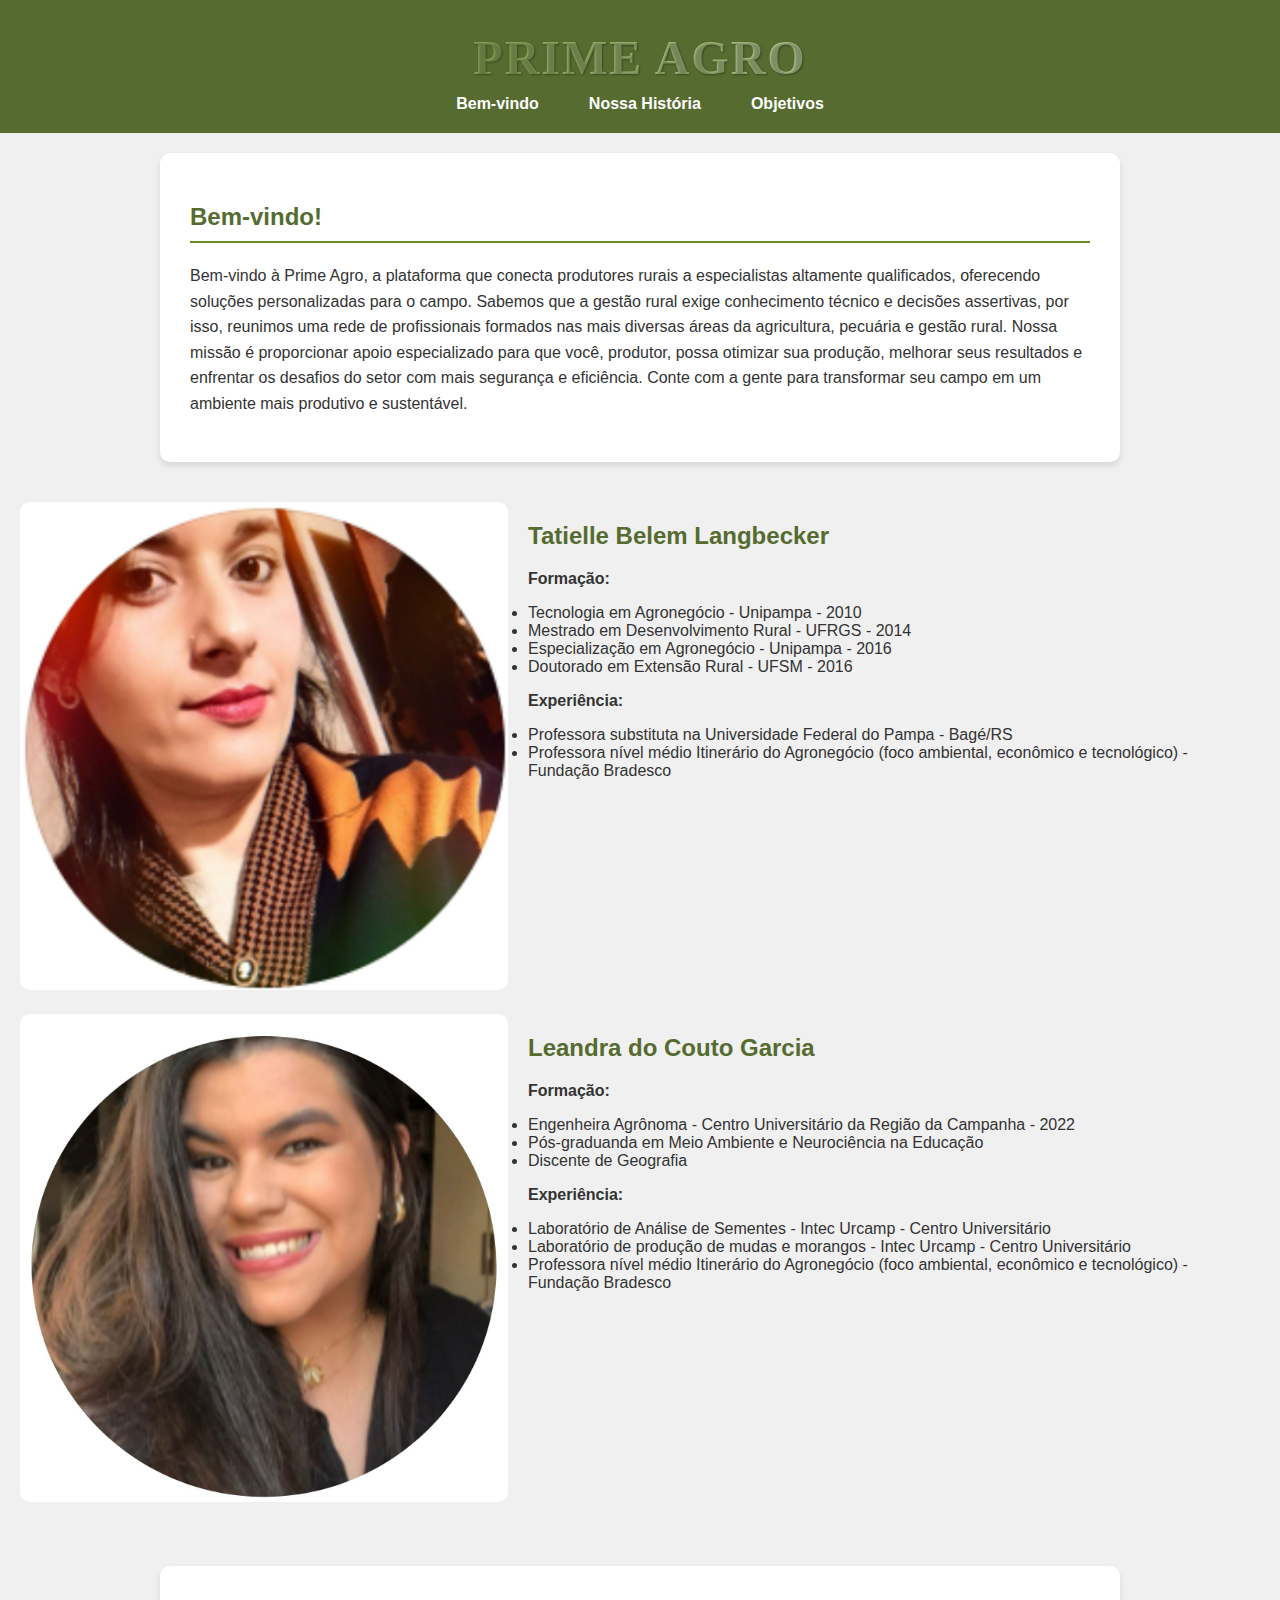
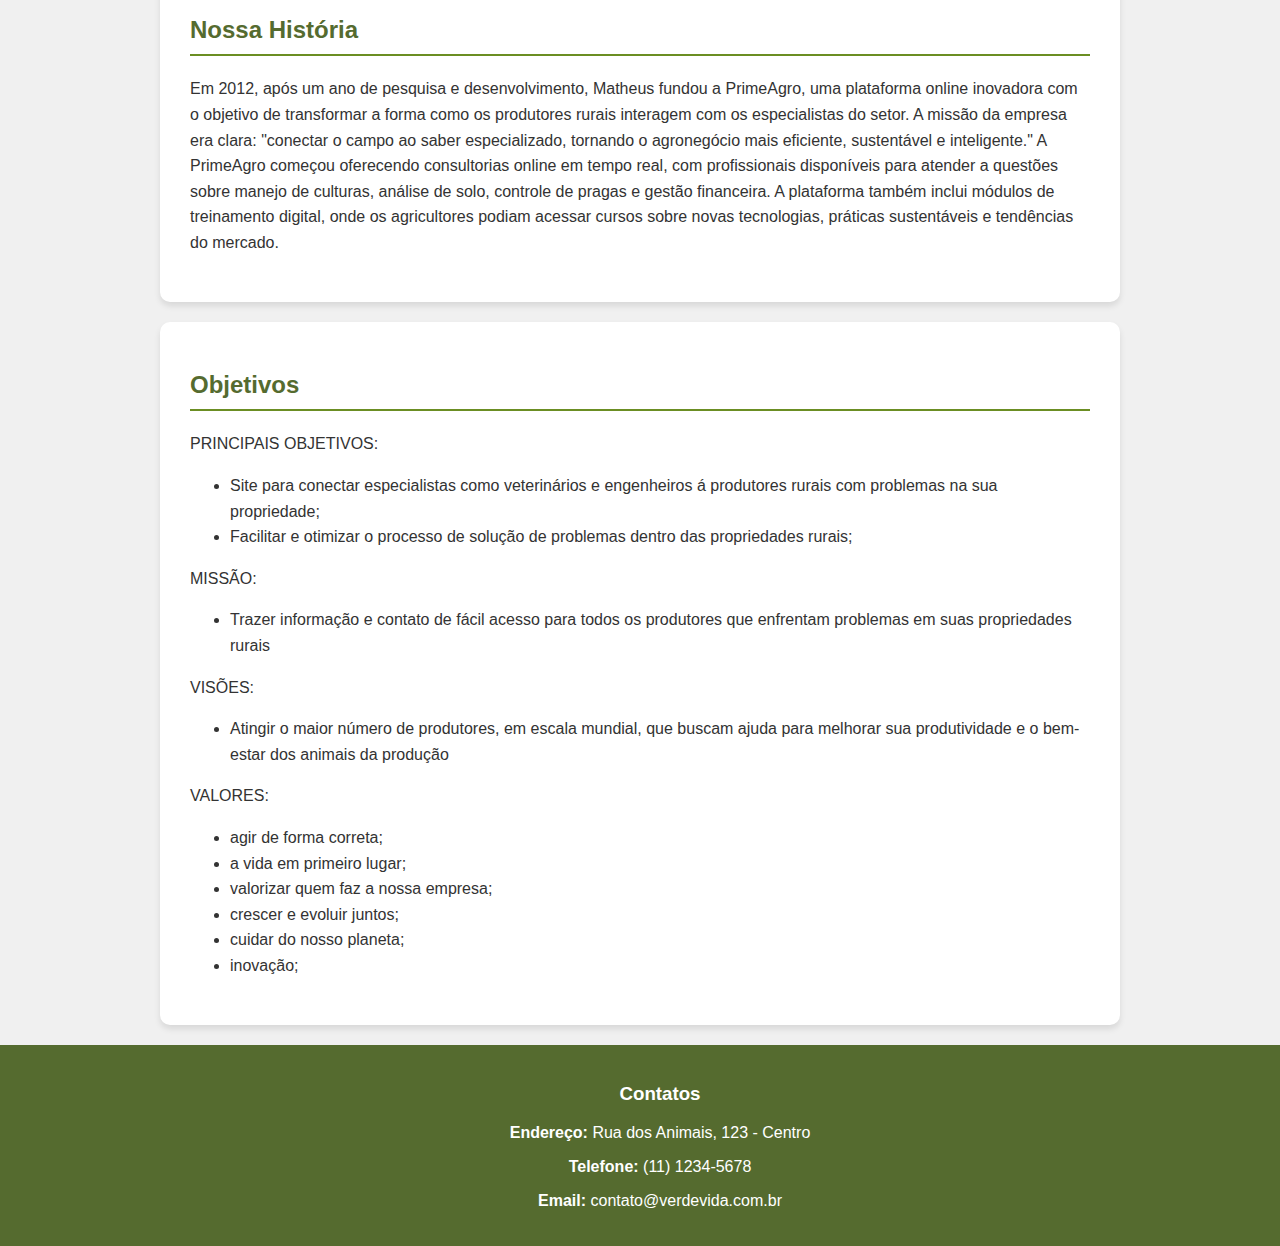
==== html/index.html @ fbf130a1 "Add files via upload" ====
<!DOCTYPE html>
<html lang="pt-BR">
<head>
    <meta charset="UTF-8">
    <meta http-equiv="X-UA-Compatible" content="IE=edge">
    <meta name="viewport" content="width=device-width, initial-scale=1.0">
    <title>AGRO</title>
    <!-- Link para o arquivo de estilo externo -->
    <link rel="stylesheet" href="style.css">
</head>
<body>


    <!-- Cabeçalho -->
    <div class="header">
        <h1>PRIME AGRO</h1>
        <!-- Menu de navegação -->
        <nav>
            <ul>
                <li><a href="bem-vindo">Bem-vindo</a></li>
                <li><a href="#nossa-historia">Nossa História</a></li>
                <li><a href="#objetivos">Objetivos</a></li>
            </ul>
        </nav>
    </div>

<!-- Seção bem-vindo -->
<section id="bem-vindo">
    <h2>Bem-vindo!</h2>
    <p>Bem-vindo à Prime Agro, a plataforma que conecta produtores rurais a especialistas altamente 
        qualificados, oferecendo soluções personalizadas para o campo. Sabemos que a gestão rural exige 
        conhecimento técnico e decisões assertivas, por isso, reunimos uma rede de profissionais formados 
        nas mais diversas áreas da agricultura, pecuária e gestão rural. Nossa missão é proporcionar apoio 
        especializado para que você, produtor, possa otimizar sua produção, melhorar seus resultados e 
        enfrentar os desafios do setor com mais segurança e eficiência. Conte com a gente para transformar 
        seu campo em um ambiente mais produtivo e sustentável.

        </p>
</section>



    <div class="container">
        <!-- Bloco 1 -->
        <div class="item">
            <div class="image">
                <img src="imagens/proftati.jpg" alt="Foto de exemplo">
            </div>
            <div class="description">
                <h2>Tatielle Belem Langbecker</h2>
                <p><strong>Formação:</strong>
                 <li>Tecnologia em Agronegócio - Unipampa - 2010</li>
                 <li>Mestrado em Desenvolvimento Rural - UFRGS - 2014</li>
                 <li>Especialização em Agronegócio - Unipampa - 2016</li>
                 <li>Doutorado em Extensão Rural - UFSM - 2016</li>
                 </p>
                <p><strong>Experiência:</strong>
                    <li>Professora substituta na Universidade Federal do Pampa - Bagé/RS</li>
                    <li>Professora nível médio Itinerário do Agronegócio (foco ambiental, econômico e tecnológico) - Fundação Bradesco</li>
                </p>
            </div>
        </div>


        <!-- Bloco 2 -->
        <div class="item">
            <div class="image">
                <img src="imagens/proflele.jpg" alt="Foto de exemplo">
            </div>
            <div class="description">
                <h2>Leandra do Couto Garcia</h2>
                <p><strong>Formação:</strong>
                <li>Engenheira Agrônoma - Centro Universitário da Região da Campanha - 2022</li>
                    <li>Pós-graduanda em Meio Ambiente e Neurociência na Educação</li>
                    <li>Discente de Geografia</li>
                </p>
                <p><strong>Experiência:</strong>
                    <li>Laboratório de Análise de Sementes - Intec Urcamp - Centro Universitário</li>
                    <li>Laboratório de produção de mudas e morangos - Intec Urcamp - Centro Universitário</li>
                    <li>Professora nível médio Itinerário do Agronegócio (foco ambiental, econômico e tecnológico) - Fundação Bradesco</li>
                </p>
            </div>
        </div>
        <!-- Repita o bloco .item para mais pares de imagem e descrição -->


    </div>


    <!-- Seção Nossa História -->
    <section id="nossa-historia">
        <h2>Nossa História</h2>
        <p>Em 2012, após um ano de pesquisa e desenvolvimento, Matheus fundou a PrimeAgro, uma plataforma online
             inovadora com o objetivo de transformar a forma como os produtores rurais interagem com os
             especialistas do setor. A missão da empresa era clara: "conectar o campo ao saber especializado,
              tornando o agronegócio mais eficiente, sustentável e inteligente."


            A PrimeAgro começou oferecendo consultorias online em tempo real, com profissionais disponíveis
            para atender a questões sobre manejo de culturas, análise de solo, controle de pragas e gestão
            financeira. A plataforma também inclui módulos de treinamento digital, onde os agricultores podiam
             acessar cursos sobre novas tecnologias, práticas sustentáveis e tendências do mercado.
            </p>
    </section>


    <!-- Seção Objetivos -->
    <section id="objetivos">
        <h2>Objetivos</h2>
        <p>PRINCIPAIS OBJETIVOS:</p>
        <ul>
            <li>Site para conectar especialistas como veterinários e engenheiros á produtores rurais com problemas na sua propriedade;
                </li>
            <li>Facilitar e otimizar o processo de solução de problemas dentro das propriedades rurais;</li>
        </ul>
        <p>MISSÃO:</p>
        <ul>
            <li>Trazer informação e contato de fácil acesso para todos os produtores que enfrentam problemas em suas propriedades rurais</li>
        </ul>
        <p>VISÕES:</p>
        <ul>
            <li>Atingir o maior número de produtores, em escala mundial, que buscam ajuda para melhorar sua produtividade e o bem-estar dos animais da produção</li>
        </ul>
        <p>VALORES:</p>
        <ul>
            <li>agir de forma correta;</li>
            <li>a vida em primeiro lugar;</li>
            <li>valorizar quem faz a nossa empresa;</li>
            <li>crescer e evoluir juntos;</li>
            <li>cuidar do nosso planeta;</li>
            <li>inovação;</li>
        </ul>
    </section>


    <!-- Rodapé com canais de comunicação -->
    <div class="footer">
        <h3>Contatos</h3>
        <div class="contact-info">
            <p><strong>Endereço:</strong> Rua dos Animais, 123 - Centro</p>
            <p><strong>Telefone:</strong> (11) 1234-5678</p>
            <p><strong>Email:</strong> contato@verdevida.com.br</p>
        </div>
    </div>
</body>
</html>
---- html/style.css ----
body {
    font-family: Arial, sans-serif;
    margin: 0;
    background-color: #f0f0f0;
    color: #333;
}


.header {
    background-color: #556B2F; /* verde musgo */
    color: white;
    padding: 20px;
    text-align: center;
}


.container {
    display: flex;
    flex-direction: column; /* Coloca os blocos de imagem e descrição um embaixo do outro */
    padding: 20px;
}


.item {
    display: flex; /* Coloca a imagem e a descrição lado a lado */
    flex-direction: row; /* Horizontalmente */
    margin-bottom: 20px; /* Espaçamento entre os blocos */
    align-items: flex-start; /* Alinha os itens no início da linha */
}


.image {
    width: 40%; /* Ajusta a largura da imagem */
    padding-right: 20px; /* Espaçamento à direita para separar da descrição */
}


.image img {
    width: 100%; /* Imagem responsiva */
    border-radius: 10px;
}


.description {
    width: 60%; /* Ajusta a largura da descrição */
}


.description h2 {
    color: #556B2F;
}


.footer {
    background-color: #556B2F;
    color: white;
    padding: 20px;
    text-align: center;
    position: relative;
    bottom: 0;
    width: 100%;
}


.contact-info {
    margin-top: 10px;
}


.header nav ul {
    list-style: none;
    padding: 0;
    margin: 0;
    display: flex;
    justify-content: center;
    gap: 20px;
}


.header nav ul li a {
    color: white;
    text-decoration: none;
    font-weight: bold;
    padding: 10px 15px;
    transition: background-color 0.3s, color 0.3s;
}


.header nav ul li a:hover {
    background-color: #6b8e23; /* Tom mais claro de verde musgo */
    border-radius: 5px;
    color: #f0f0f0;
}


/*LISTAS*/
section {
    background-color: #fff;
    padding: 30px;
    margin: 20px auto;
    border-radius: 10px;
    box-shadow: 0 4px 6px rgba(0, 0, 0, 0.1);
    max-width: 900px;
}


section h2 {
    color: #556B2F;
    border-bottom: 2px solid #6b8e23;
    padding-bottom: 10px;
    margin-bottom: 20px;
}


section p, section ul {
    line-height: 1.6;
}


.header h1 {
    font-family: 'Merriweather', serif;
    font-size: 3rem;
    text-transform: uppercase;
    letter-spacing: 2px;
    background: linear-gradient(90deg, #547b05, #f2ffe9);
    -webkit-background-clip: text;
    -webkit-text-fill-color: transparent;
    text-shadow: 1px 1px 2px rgba(0, 0, 0, 0.3);
    margin: 0;
    padding: 10px 0;
}
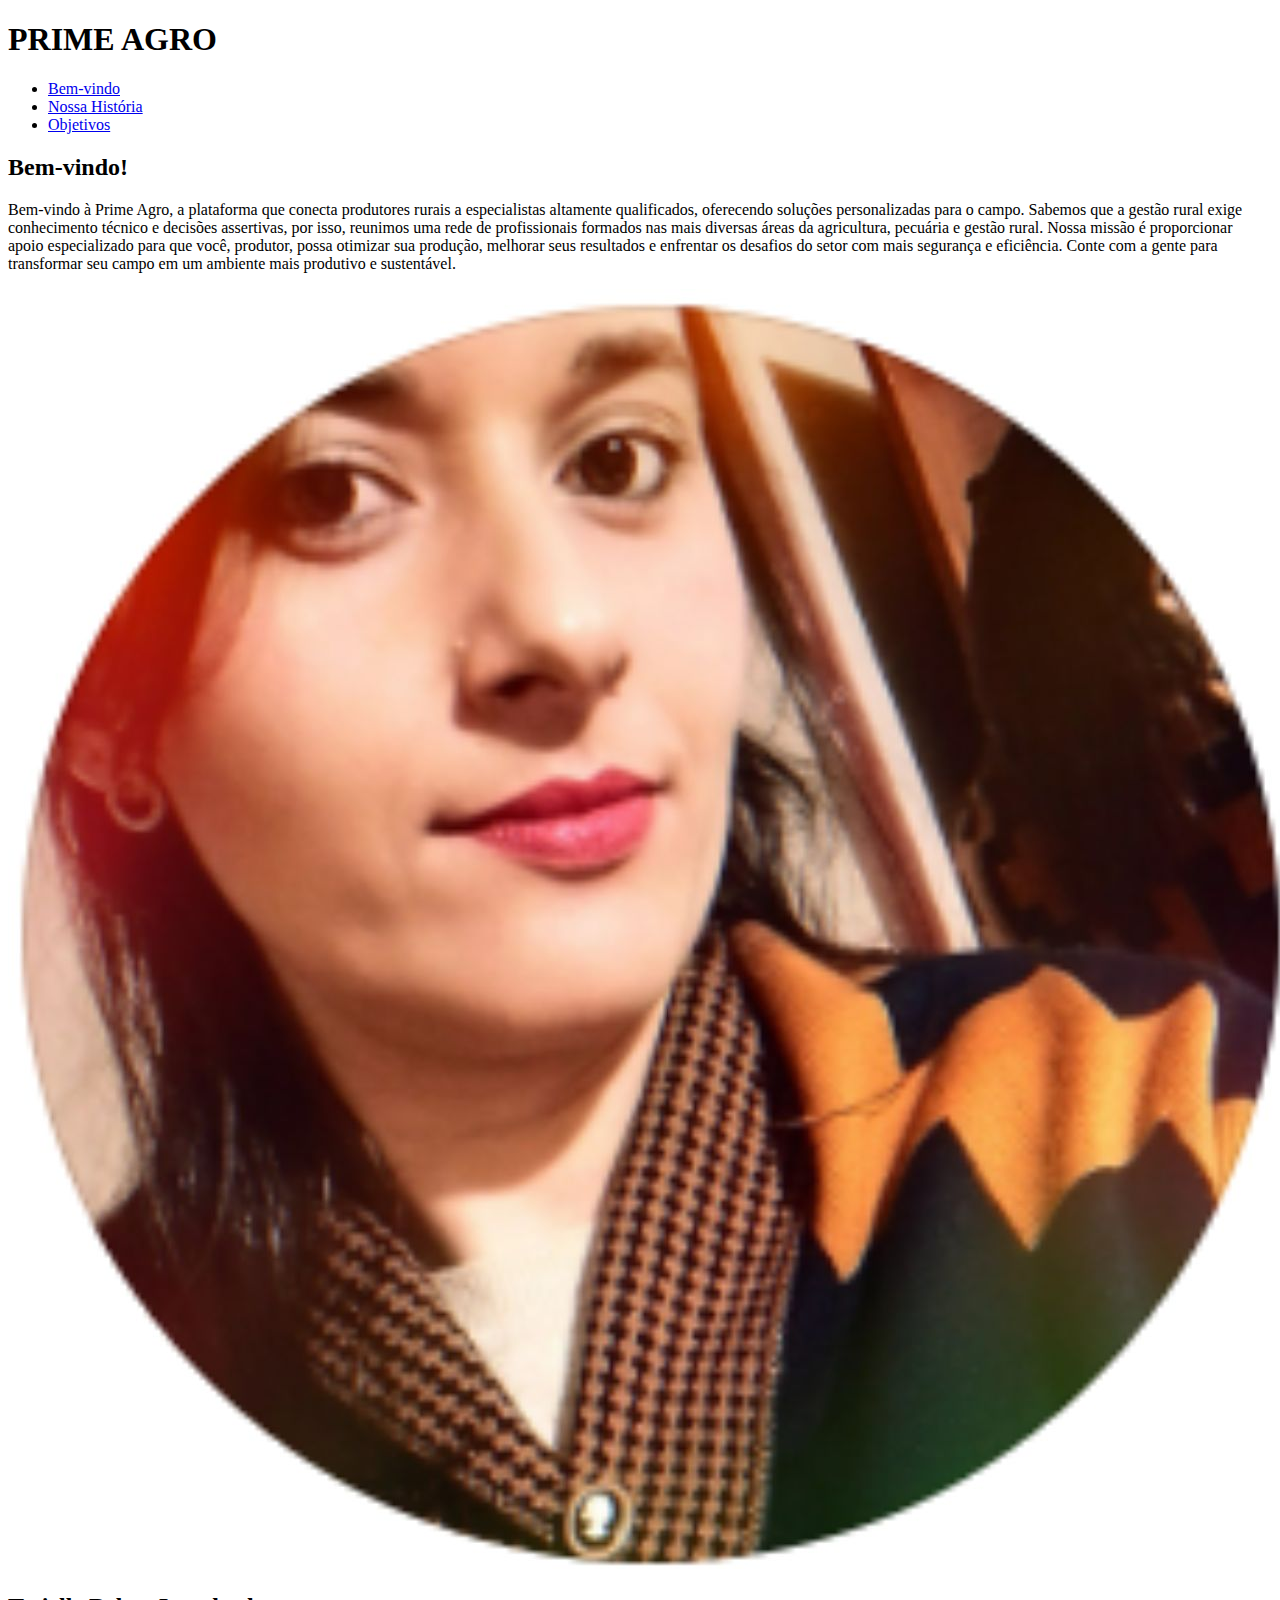
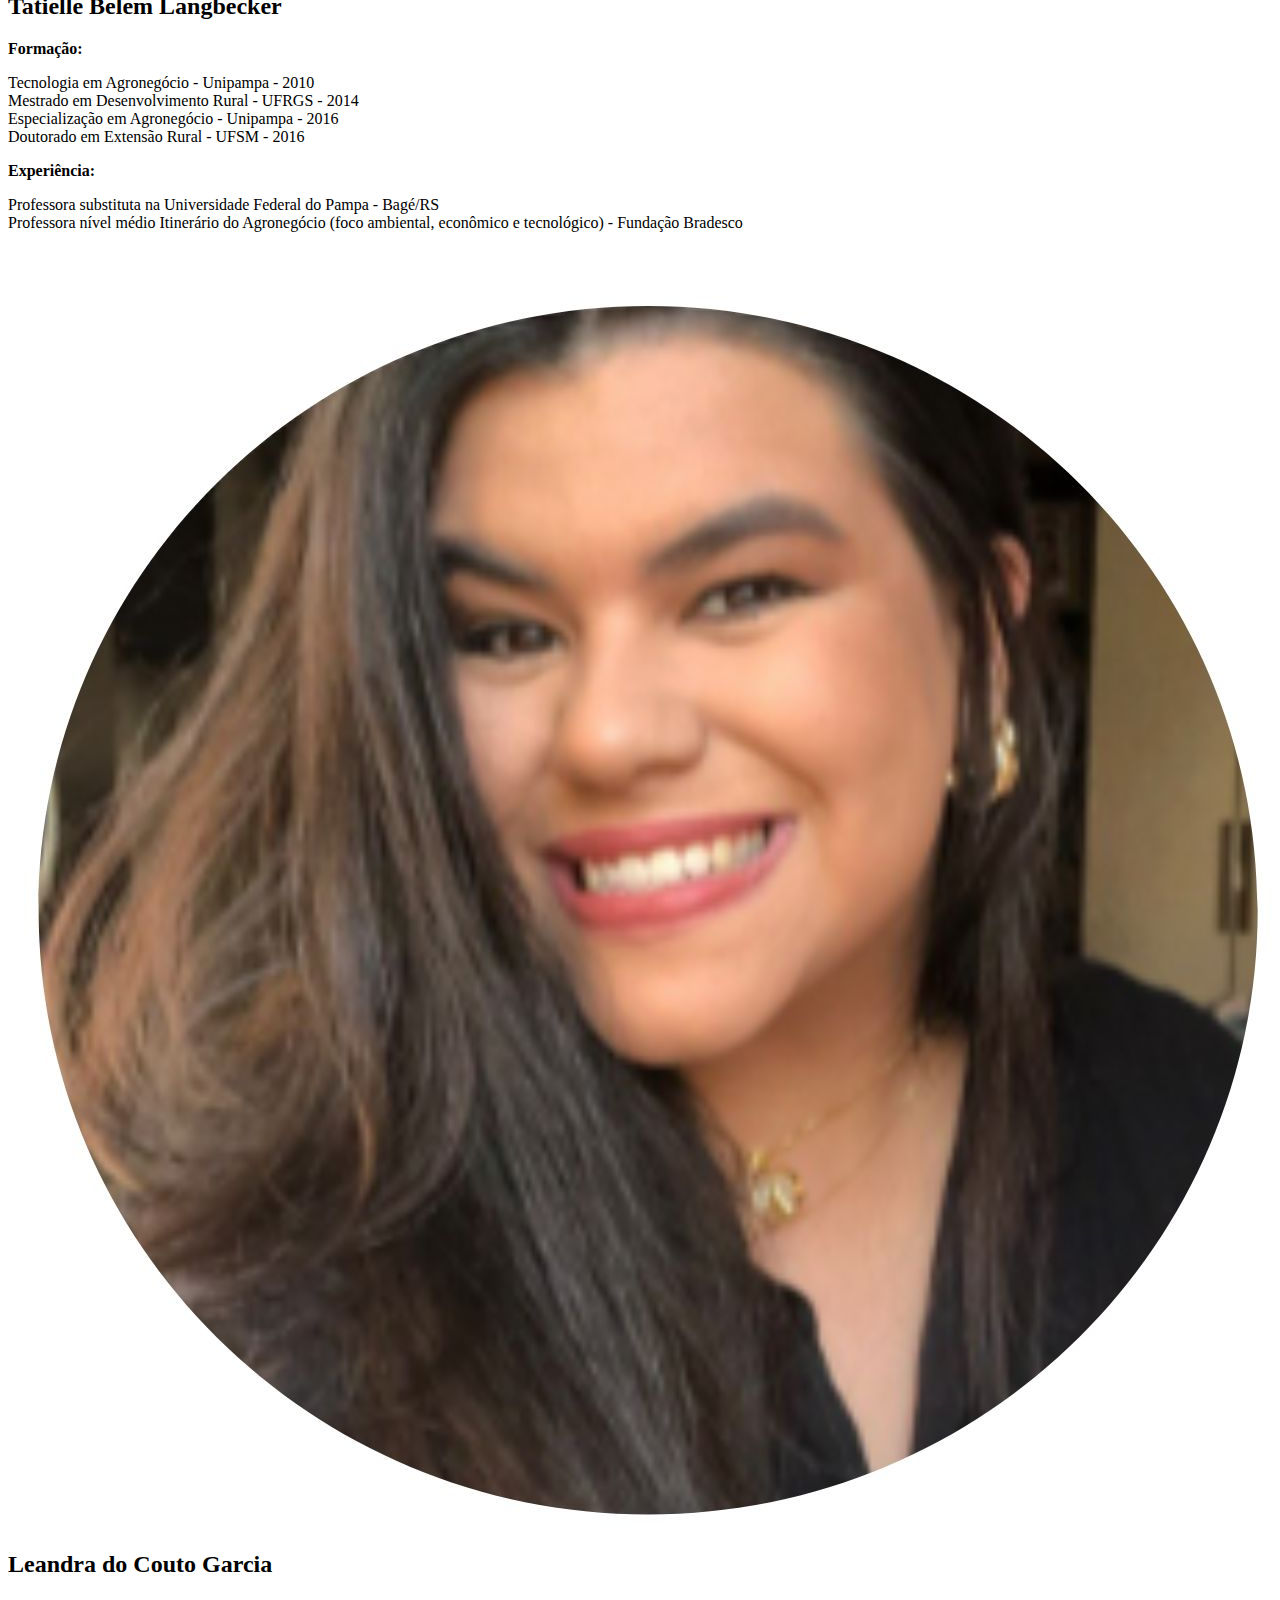
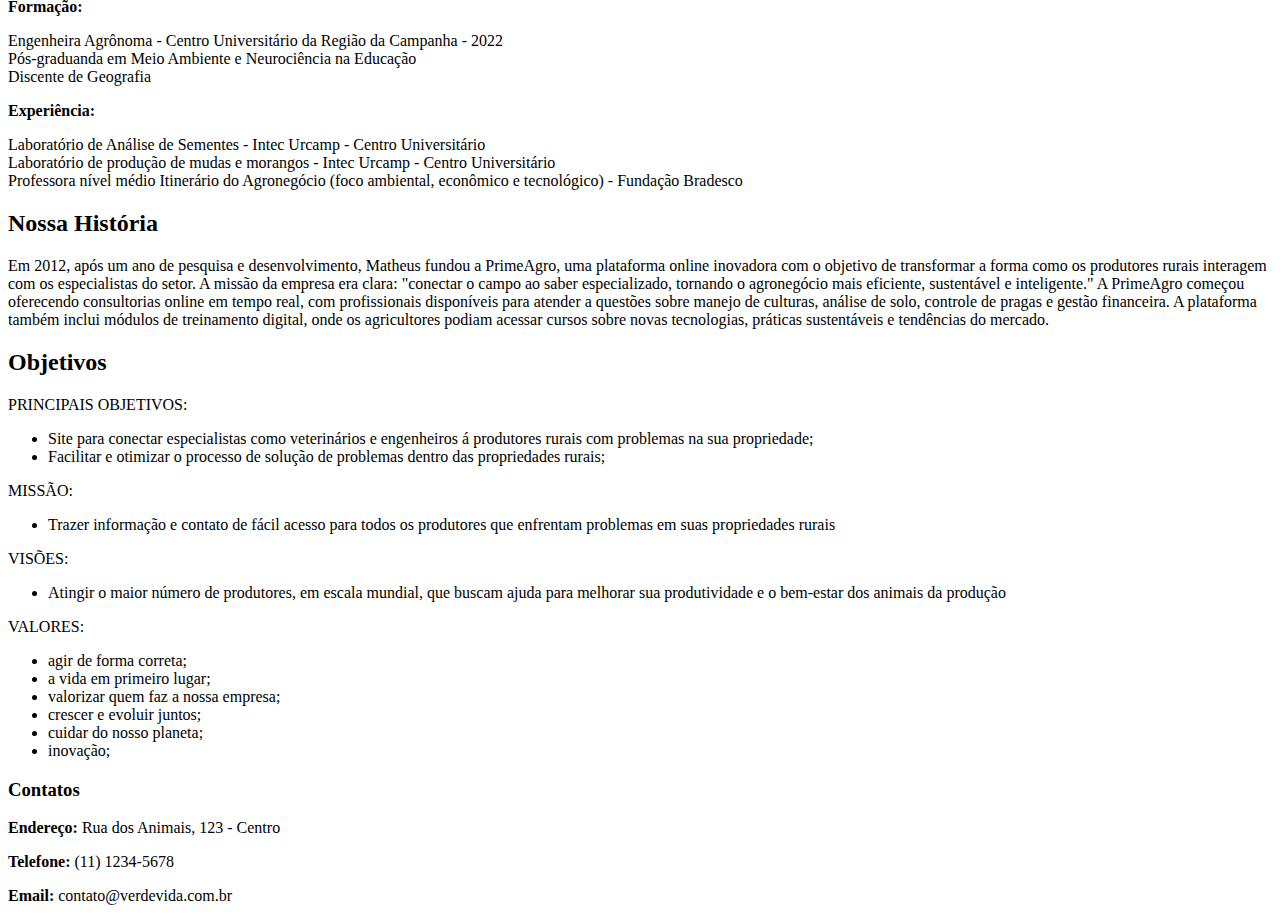
==== commit df6ac368: "Update index.html" ====
--- a/html/index.html
+++ b/html/index.html
@@ -6,7 +6,7 @@
     <meta name="viewport" content="width=device-width, initial-scale=1.0">
     <title>AGRO</title>
     <!-- Link para o arquivo de estilo externo -->
-    <link rel="stylesheet" href="style.css">
+    <link rel="stylesheet" href="css/style.css">
 </head>
 <body>
 
